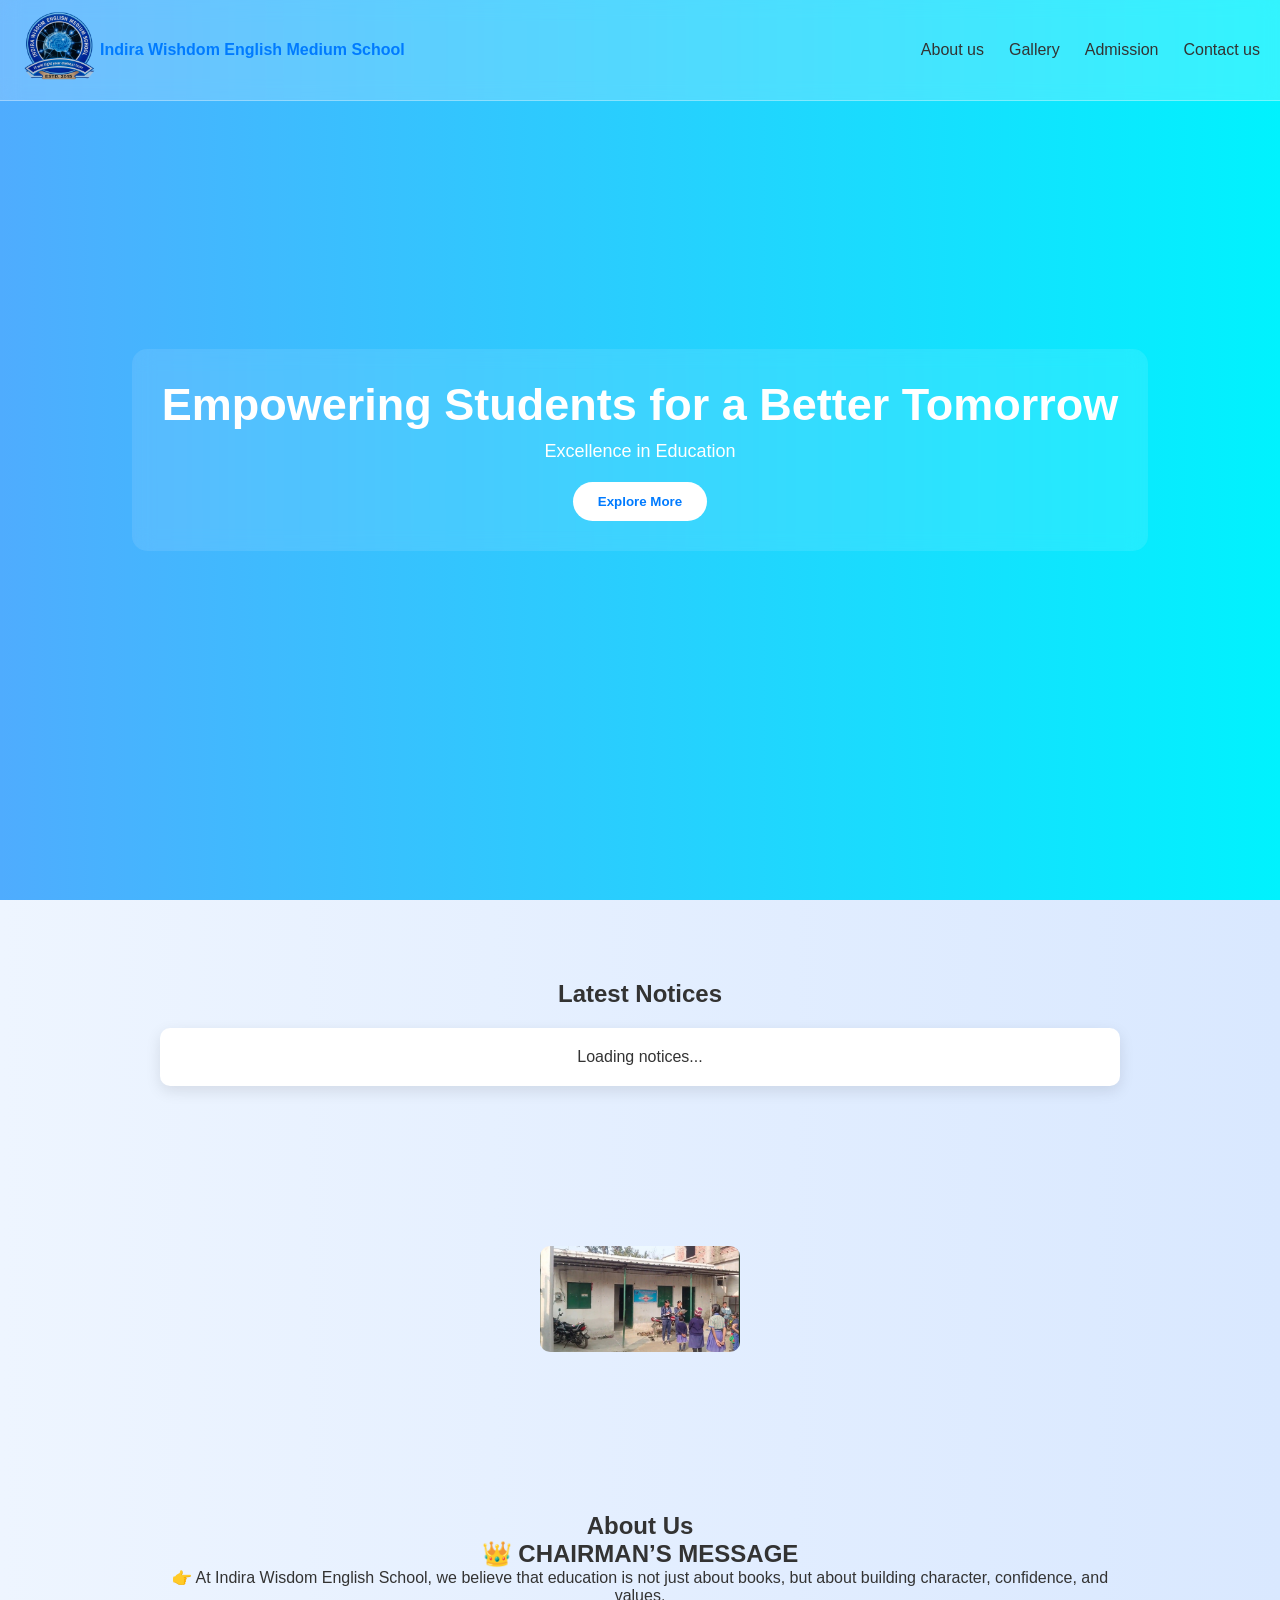
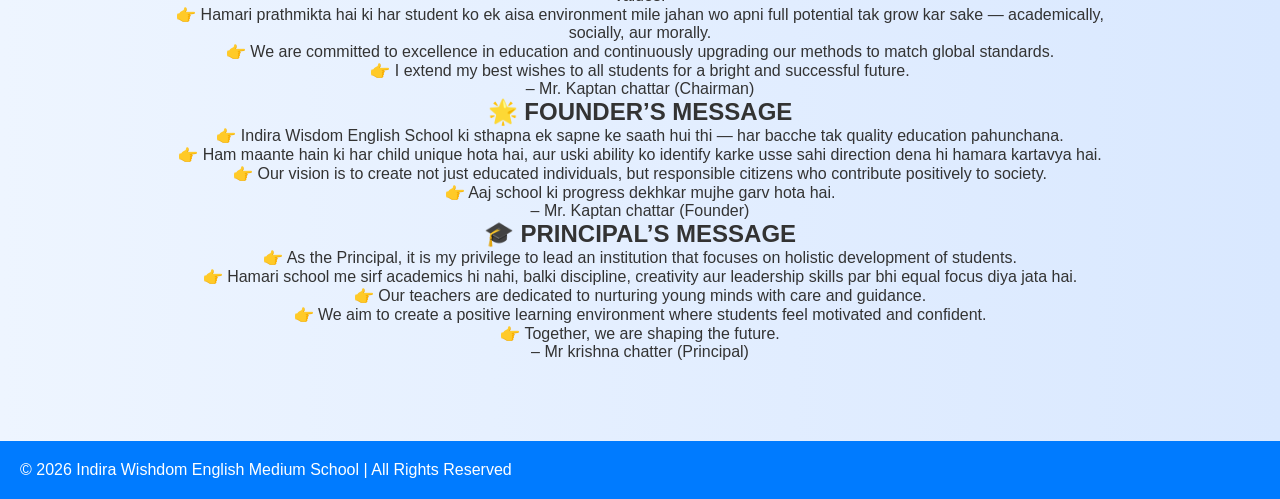
==== index.html @ 180a81d1 "Add files via upload" ====
<!DOCTYPE html>
<html lang="en">
<head>
  <meta charset="UTF-8">
  <meta name="viewport" content="width=device-width, initial-scale=1.0">
  <title>Indira Wishdom English Medium School</title>
  <link rel="stylesheet" href="css/style.css">
</head>
<body>

<header>
  <nav class="navbar">
    
  <div class="logo-container">
  <img src="Logo.png" class="logo">
  <h1 class="school-name">Indira Wishdom English Medium School</h1>
</div>

    <div class="menu-toggle" id="menu-toggle">☰</div>

    <ul class="nav-links" id="nav-links">
      <li><a href="#about">About us</a></li>
      <li><a href="gallery.html">Gallery</a></li>
      <li><a href="admission.html">Admission</a></li>
      <li><a href="contact.html">Contact us</a></li>
    </ul>
  </nav>
</header>

<section class="hero">
  <div class="hero-content">
    <h1>Empowering Students for a Better Tomorrow</h1>
    <p>Excellence in Education</p>
    <button onclick="scrollToSection()">Explore More</button>
  </div>
</section>



<section id="notices" class="notices">
  <h2>Latest Notices</h2>
  <div id="notice-box" class="notice-box">
    <p>Loading notices...</p>
  </div>
</section>

<section id="gallery" class="gallery">
  <h2></h2>
  <div class="images">
    <img src="school.jpg">
  </div>
</section>

<section id="about" class="about">
  <h2>About Us</h2>
  <h1>  👑 CHAIRMAN’S MESSAGE</h1>
   <p>
    👉 At Indira Wisdom English School, we believe that education is not just about books, but about building character, confidence, and values.
  </p>

  <p>
    👉 Hamari prathmikta hai ki har student ko ek aisa environment mile jahan wo apni full potential tak grow kar sake — academically, socially, aur morally.
  </p>

  <p>
  👉 We are committed to excellence in education and continuously upgrading our methods to match global standards.
  </p>

  <p>
  👉 I extend my best wishes to all students for a bright and successful future.
  </p>
   <p>– Mr. Kaptan chattar (Chairman) </p> 
   
   <h1>🌟 FOUNDER’S MESSAGE</h1>
      <p> 👉 Indira Wisdom English School ki sthapna ek sapne ke saath hui thi — har bacche tak quality education pahunchana.</p>
      <p> 👉 Ham maante hain ki har child unique hota hai, aur uski ability ko identify karke usse sahi direction dena hi hamara kartavya hai.</p>

<p>👉 Our vision is to create not just educated individuals, but responsible citizens who contribute positively to society.</p>

<p>👉 Aaj school ki progress dekhkar mujhe garv hota hai.</p>

<p>– Mr. Kaptan chattar (Founder)</p>


<h1>🎓 PRINCIPAL’S MESSAGE</h1>

<p>👉 As the Principal, it is my privilege to lead an institution that focuses on holistic development of students.</p>

<p>👉 Hamari school me sirf academics hi nahi, balki discipline, creativity aur leadership skills par bhi equal focus diya jata hai.</p>

<p>👉 Our teachers are dedicated to nurturing young minds with care and guidance.</p>

<p>👉 We aim to create a positive learning environment where students feel motivated and confident.
</p>
<p>👉 Together, we are shaping the future.</p>

   <p>– Mr krishna chatter (Principal)</p> 
    
      
</section>

<footer id="contact">
  <p>© 2026 Indira Wishdom English Medium School | All Rights Reserved</p>
</footer>

<script src="js/script.js"></script>
</body>
</html>
---- css/style.css ----
* {
  margin: 0;
  padding: 0;
  box-sizing: border-box;
  font-family: 'Segoe UI', sans-serif;
}

html {
  scroll-behavior: smooth;
}

body {
  background: linear-gradient(to right, #eef5ff, #d9e8ff);
  color: #333;
}

/* ================= NAVBAR ================= */

.navbar {
  display: flex;
  align-items: center;
  justify-content: space-between;
  padding: 10px 20px;
  position: fixed;
  width: 100%;
  top: 0;
  backdrop-filter: blur(10px);
  background: rgba(255, 255, 255, 0.2);
  border-bottom: 1px solid rgba(255,255,255,0.3);
  z-index: 1000;
}

/* Logo + Name */
/* Logo + Name container */
.logo-container {
  display: flex;
  align-items: center;
  gap: 00px;

  /* responsive width */
  max-width: 75%;
}

/* Logo image */
.logo {
  width: 80px;
  height: 80px;
  border-radius: 50%;
}

/* School name */
.school-name {
  font-size:16px !important;
  font-weight: 600;
  color: #007BFF;
  line-height: 1.2;

  /* 🔥 Auto scaling text */
  font-size: clamp(14px, 2.5vw, 22px);

  /* allow wrapping */
  white-space: normal;
  word-break: break-word;
}

/* 📱 Mobile */
@media (max-width: 768px) {
  .logo-container {
    max-width: 70%;
  }

  .school-name {
    max-width: 250px !important;
  }
}


  

/* Nav Links */
.nav-links {
  list-style: none;
  display: flex;
  gap: 25px;
}

.nav-links a {
  text-decoration: none;
  color: #333;
  font-weight: 500;
  transition: 0.3s;
}

.nav-links a:hover {
  color: #007BFF;
}

/* Mobile Menu Button */
.menu-toggle {
  display: none;
  font-size: 28px;
  cursor: pointer;
}

/* ================= HERO ================= */

.hero {
  height: 100vh;
  background: linear-gradient(to right, #4facfe, #00f2fe);
  display: flex;
  align-items: center;
  justify-content: center;
  text-align: center;
  padding: 20px;
  color: white;
}

.hero-content {
  backdrop-filter: blur(10px);
  background: rgba(255,255,255,0.1);
  padding: 30px;
  border-radius: 15px;
}

.hero h1 {
  font-size: 45px;
}

.hero p {
  margin-top: 10px;
  font-size: 18px;
}

.hero button {
  margin-top: 20px;
  padding: 12px 25px;
  border: none;
  background: white;
  color: #007BFF;
  font-weight: bold;
  cursor: pointer;
  border-radius: 25px;
  transition: 0.3s;
}

.hero button:hover {
  transform: scale(1.05);
}

/* ================= SECTIONS ================= */

section {
  padding: 80px 20px;
  text-align: center;
}

.about, .notices, .gallery {
  max-width: 1000px;
  margin: auto;
}

/* Notice Box */
.notice-box {
  margin-top: 20px;
  background: white;
  padding: 20px;
  border-radius: 10px;
  box-shadow: 0 5px 15px rgba(0,0,0,0.1);
}

/* Gallery */
.images {
  display: flex;
  justify-content: center;
  gap: 15px;
  flex-wrap: wrap;
}

.images img {
  width: 200px;
  border-radius: 10px;
  transition: 0.3s;
}

.images img:hover {
  transform: scale(1.05);
}

/* Footer */
footer {
  background: #007BFF;
  color: white;
  padding: 20px;
}

/* ================= MOBILE ================= */

@media (max-width: 768px) {

  .menu-toggle {
    display: block;
  }

  .nav-links {
    position: absolute;
    top: 60px;
    right: 0;
    background: white;
    width: 100%;
    flex-direction: column;
    text-align: center;
    display: none;
    padding: 20px 0;
  }

  .nav-links.active {
    display: flex;
  }

  .nav-links li {
    margin: 15px 0;
  }

  .hero h1 {
    font-size: 30px;
  }

  .images img {
    width: 100%;
  }

  .school-name {
    font-size: 14px;
    max-width: 150px;
  }
}
.school-name {
  font-size: 22px;
}

@media (max-width: 768px) {
  .school-name {
    font-size: 16px;
  }
}
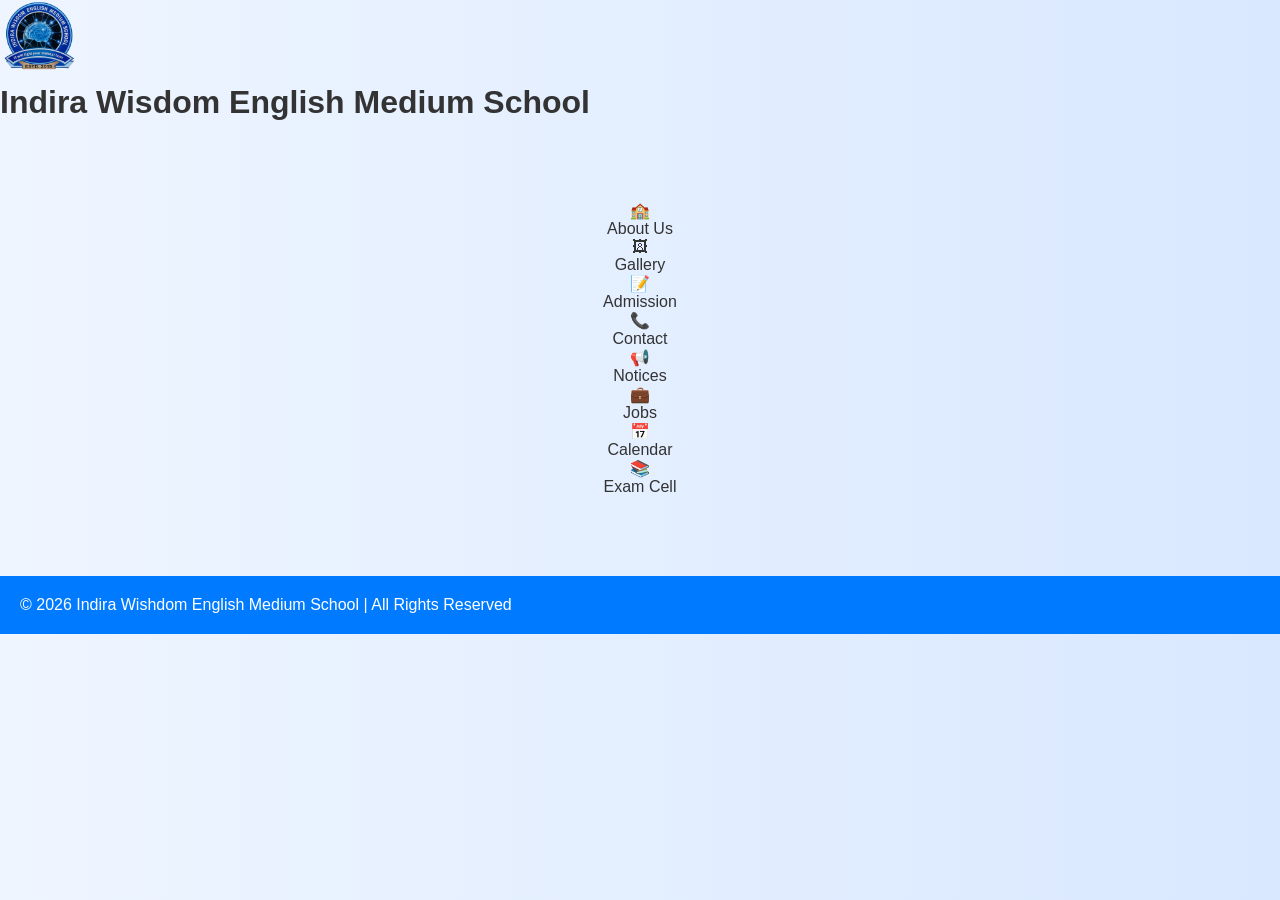
==== commit 4f325452: "Add files via upload" ====
--- a/index.html
+++ b/index.html
@@ -3,103 +3,40 @@
 <head>
   <meta charset="UTF-8">
   <meta name="viewport" content="width=device-width, initial-scale=1.0">
-  <title>Indira Wishdom English Medium School</title>
+  <title>Indira Wisdom English Medium School</title>
+
+  <link rel="icon" href="favicon.png">
   <link rel="stylesheet" href="css/style.css">
 </head>
 <body>
 
-<header>
-  <nav class="navbar">
-    
-  <div class="logo-container">
+<!-- HEADER -->
+<div class="header-box">
   <img src="Logo.png" class="logo">
-  <h1 class="school-name">Indira Wishdom English Medium School</h1>
+  <h1>Indira Wisdom English Medium School</h1>
 </div>
 
-    <div class="menu-toggle" id="menu-toggle">☰</div>
+<!-- GRID MENU -->
+<section class="dashboard">
 
-    <ul class="nav-links" id="nav-links">
-      <li><a href="#about">About us</a></li>
-      <li><a href="gallery.html">Gallery</a></li>
-      <li><a href="admission.html">Admission</a></li>
-      <li><a href="contact.html">Contact us</a></li>
-    </ul>
-  </nav>
-</header>
+  <div class="grid">
 
-<section class="hero">
-  <div class="hero-content">
-    <h1>Empowering Students for a Better Tomorrow</h1>
-    <p>Excellence in Education</p>
-    <button onclick="scrollToSection()">Explore More</button>
+    <div class="card" onclick="location.href='about.html'"><span>🏫</span><p>About Us</p></div>
+    <div class="card" onclick="location.href='gallery.html'"><span>🖼</span><p>Gallery</p></div>
+    <div class="card" onclick="location.href='admission.html'"><span>📝</span><p>Admission</p></div>
+    <div class="card" onclick="location.href='contact.html'"><span>📞</span><p>Contact</p></div>
+    <div class="card" onclick="location.href='notices.html'"><span>📢</span><p>Notices</p></div>
+     <div class="card" onclick="location.href='jobs.html'"><span>💼</span><p>Jobs</p></div>
+    <div class="card" onclick="location.href='gallery.html'"><span>📅</span><p>Calendar</p></div>
+    <div class="card" onclick="location.href='gallery.html'"><span>📚</span><p>Exam Cell</p></div>
+   
+
   </div>
+
 </section>
 
-
-
-<section id="notices" class="notices">
-  <h2>Latest Notices</h2>
-  <div id="notice-box" class="notice-box">
-    <p>Loading notices...</p>
-  </div>
 </section>
-
-<section id="gallery" class="gallery">
-  <h2></h2>
-  <div class="images">
-    <img src="school.jpg">
-  </div>
-</section>
-
-<section id="about" class="about">
-  <h2>About Us</h2>
-  <h1>  👑 CHAIRMAN’S MESSAGE</h1>
-   <p>
-    👉 At Indira Wisdom English School, we believe that education is not just about books, but about building character, confidence, and values.
-  </p>
-
-  <p>
-    👉 Hamari prathmikta hai ki har student ko ek aisa environment mile jahan wo apni full potential tak grow kar sake — academically, socially, aur morally.
-  </p>
-
-  <p>
-  👉 We are committed to excellence in education and continuously upgrading our methods to match global standards.
-  </p>
-
-  <p>
-  👉 I extend my best wishes to all students for a bright and successful future.
-  </p>
-   <p>– Mr. Kaptan chattar (Chairman) </p> 
-   
-   <h1>🌟 FOUNDER’S MESSAGE</h1>
-      <p> 👉 Indira Wisdom English School ki sthapna ek sapne ke saath hui thi — har bacche tak quality education pahunchana.</p>
-      <p> 👉 Ham maante hain ki har child unique hota hai, aur uski ability ko identify karke usse sahi direction dena hi hamara kartavya hai.</p>
-
-<p>👉 Our vision is to create not just educated individuals, but responsible citizens who contribute positively to society.</p>
-
-<p>👉 Aaj school ki progress dekhkar mujhe garv hota hai.</p>
-
-<p>– Mr. Kaptan chattar (Founder)</p>
-
-
-<h1>🎓 PRINCIPAL’S MESSAGE</h1>
-
-<p>👉 As the Principal, it is my privilege to lead an institution that focuses on holistic development of students.</p>
-
-<p>👉 Hamari school me sirf academics hi nahi, balki discipline, creativity aur leadership skills par bhi equal focus diya jata hai.</p>
-
-<p>👉 Our teachers are dedicated to nurturing young minds with care and guidance.</p>
-
-<p>👉 We aim to create a positive learning environment where students feel motivated and confident.
-</p>
-<p>👉 Together, we are shaping the future.</p>
-
-   <p>– Mr krishna chatter (Principal)</p> 
-    
-      
-</section>
-
-<footer id="contact">
+<footer>
   <p>© 2026 Indira Wishdom English Medium School | All Rights Reserved</p>
 </footer>
 
--- a/css/style.css
+++ b/css/style.css
@@ -53,7 +53,7 @@
   font-size:16px !important;
   font-weight: 600;
   color: #007BFF;
-  line-height: 1.2;
+  line-height: 1.5;
 
   /* 🔥 Auto scaling text */
   font-size: clamp(14px, 2.5vw, 22px);
@@ -70,7 +70,7 @@
   }
 
   .school-name {
-    max-width: 250px !important;
+    max-width: 500px !important;
   }
 }
 
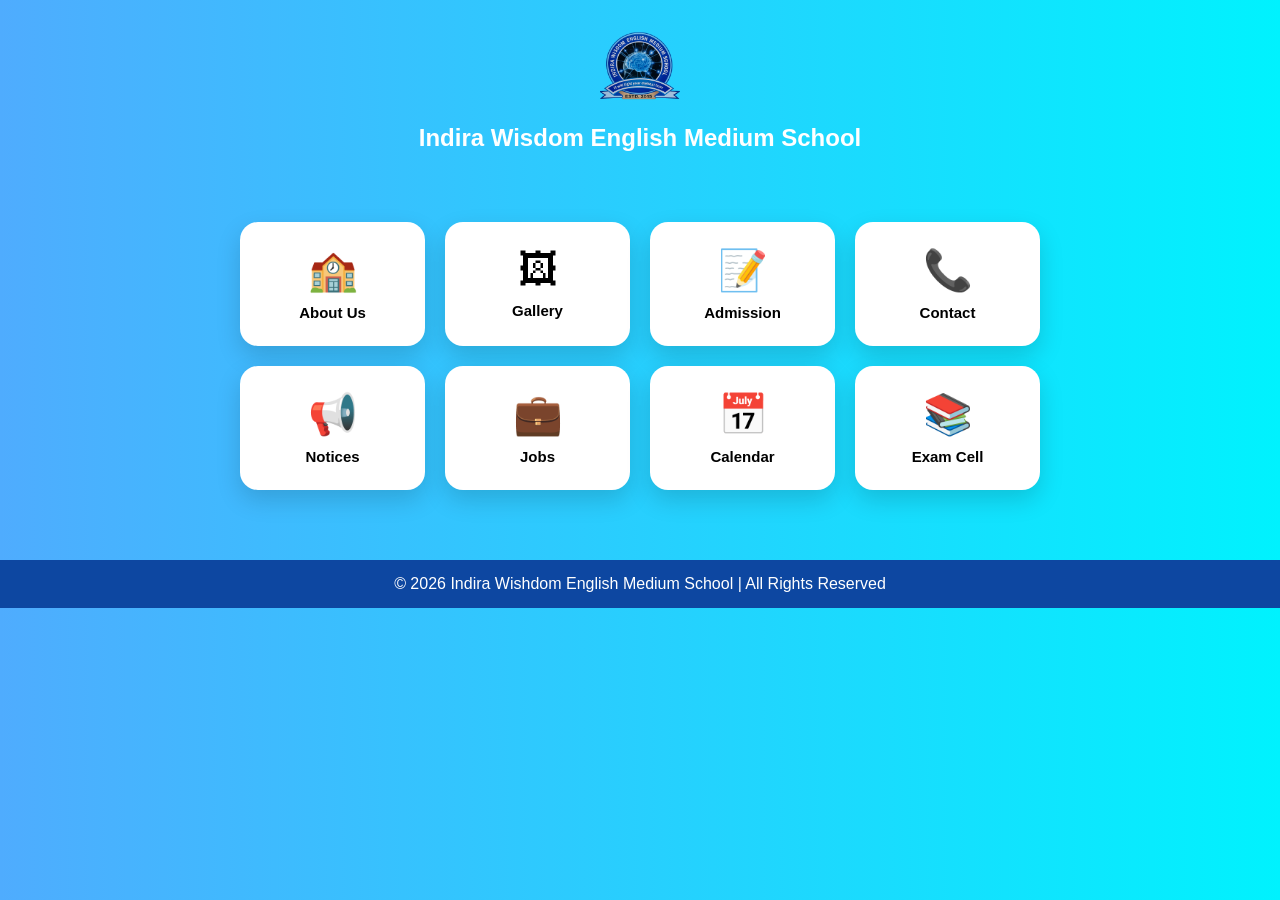
==== commit 3e0939e1: "Add files via upload" ====
--- a/index.html
+++ b/index.html
@@ -1,10 +1,12 @@
 <!DOCTYPE html>
 <html lang="en">
 <head>
+  <meta name="google-site-verification" content="SMYrlsCuy8_mDeK1MC7iNU0tBYA3kZjQeW4UBEMEr4s" />
   <meta charset="UTF-8">
   <meta name="viewport" content="width=device-width, initial-scale=1.0">
   <title>Indira Wisdom English Medium School</title>
-
+<meta name="keywords" content="Indira Wisdom English Medium School, School in Rourkela, Education, School Admission, School Website">
+<meta name="author" content="Indira Wisdom English Medium School">
   <link rel="icon" href="favicon.png">
   <link rel="stylesheet" href="css/style.css">
 </head>
--- a/css/style.css
+++ b/css/style.css
@@ -5,241 +5,107 @@
   font-family: 'Segoe UI', sans-serif;
 }
 
-html {
-  scroll-behavior: smooth;
+/* BACKGROUND */
+body {
+  background: linear-gradient(to right, #4facfe, #00f2fe);
+  min-height: 100vh;
 }
 
-body {
-  background: linear-gradient(to right, #eef5ff, #d9e8ff);
-  color: #333;
+/* HEADER */
+.header-box {
+  text-align: center;
+  padding: 30px;
+  color: white;
 }
 
-/* ================= NAVBAR ================= */
-
-.navbar {
-  display: flex;
-  align-items: center;
-  justify-content: space-between;
-  padding: 10px 20px;
-  position: fixed;
-  width: 100%;
-  top: 0;
-  backdrop-filter: blur(10px);
-  background: rgba(255, 255, 255, 0.2);
-  border-bottom: 1px solid rgba(255,255,255,0.3);
-  z-index: 1000;
+.logo {
+  width: 80px;
 }
 
-/* Logo + Name */
-/* Logo + Name container */
-.logo-container {
-  display: flex;
-  align-items: center;
-  gap: 00px;
-
-  /* responsive width */
-  max-width: 75%;
+.header-box h1 {
+  margin-top: 10px;
+  font-size: 24px;
 }
 
-/* Logo image */
-.logo {
-  width: 80px;
-  height: 80px;
-  border-radius: 50%;
+/* DASHBOARD */
+.dashboard {
+  display: flex;
+  justify-content: center;
+  padding: 40px 20px;
 }
 
-/* School name */
-.school-name {
-  font-size:16px !important;
-  font-weight: 600;
-  color: #007BFF;
-  line-height: 1.5;
-
-  /* 🔥 Auto scaling text */
-  font-size: clamp(14px, 2.5vw, 22px);
-
-  /* allow wrapping */
-  white-space: normal;
-  word-break: break-word;
+/* GRID (FIXED WIDTH FOR DESKTOP) */
+.grid {
+  display: grid;
+  grid-template-columns: repeat(4, 1fr);
+  gap: 20px;
+  max-width: 800px;
+  width: 100%;
 }
 
-/* 📱 Mobile */
-@media (max-width: 768px) {
-  .logo-container {
-    max-width: 70%;
-  }
+/* CARD */
+.card {
+  background: white;
+  border-radius: 18px;
+  padding: 25px;
+  text-align: center;
+  cursor: pointer;
+  transition: 0.3s;
+  box-shadow: 0 10px 25px rgba(0,0,0,0.15);
 
-  .school-name {
-    max-width: 500px !important;
+  opacity: 0;
+  transform: translateY(40px);
+  animation: fadeUp 0.6s forwards;
+}
+
+/* ICON */
+.card span {
+  font-size: 40px;
+  display: block;
+  margin-bottom: 10px;
+}
+
+/* TEXT */
+.card p {
+  font-weight: bold;
+  font-size: 15px;
+}
+
+/* HOVER */
+.card:hover {
+  transform: translateY(-10px) scale(1.05);
+  background: linear-gradient(to right, #4facfe, #00f2fe);
+  color: white;
+}
+
+/* ANIMATION */
+@keyframes fadeUp {
+  to {
+    opacity: 1;
+    transform: translateY(0);
   }
 }
 
+/* DELAY ANIMATION */
+.card:nth-child(1){animation-delay:0.1s;}
+.card:nth-child(2){animation-delay:0.2s;}
+.card:nth-child(3){animation-delay:0.3s;}
+.card:nth-child(4){animation-delay:0.4s;}
+.card:nth-child(5){animation-delay:0.5s;}
+.card:nth-child(6){animation-delay:0.6s;}
+.card:nth-child(7){animation-delay:0.7s;}
+.card:nth-child(8){animation-delay:0.8s;}
 
-  
-
-/* Nav Links */
-.nav-links {
-  list-style: none;
-  display: flex;
-  gap: 25px;
-}
-
-.nav-links a {
-  text-decoration: none;
-  color: #333;
-  font-weight: 500;
-  transition: 0.3s;
-}
-
-.nav-links a:hover {
-  color: #007BFF;
-}
-
-/* Mobile Menu Button */
-.menu-toggle {
-  display: none;
-  font-size: 28px;
-  cursor: pointer;
-}
-
-/* ================= HERO ================= */
-
-.hero {
-  height: 100vh;
-  background: linear-gradient(to right, #4facfe, #00f2fe);
-  display: flex;
-  align-items: center;
-  justify-content: center;
-  text-align: center;
-  padding: 20px;
-  color: white;
-}
-
-.hero-content {
-  backdrop-filter: blur(10px);
-  background: rgba(255,255,255,0.1);
-  padding: 30px;
-  border-radius: 15px;
-}
-
-.hero h1 {
-  font-size: 45px;
-}
-
-.hero p {
-  margin-top: 10px;
-  font-size: 18px;
-}
-
-.hero button {
-  margin-top: 20px;
-  padding: 12px 25px;
-  border: none;
-  background: white;
-  color: #007BFF;
-  font-weight: bold;
-  cursor: pointer;
-  border-radius: 25px;
-  transition: 0.3s;
-}
-
-.hero button:hover {
-  transform: scale(1.05);
-}
-
-/* ================= SECTIONS ================= */
-
-section {
-  padding: 80px 20px;
-  text-align: center;
-}
-
-.about, .notices, .gallery {
-  max-width: 1000px;
-  margin: auto;
-}
-
-/* Notice Box */
-.notice-box {
-  margin-top: 20px;
-  background: white;
-  padding: 20px;
-  border-radius: 10px;
-  box-shadow: 0 5px 15px rgba(0,0,0,0.1);
-}
-
-/* Gallery */
-.images {
-  display: flex;
-  justify-content: center;
-  gap: 15px;
-  flex-wrap: wrap;
-}
-
-.images img {
-  width: 200px;
-  border-radius: 10px;
-  transition: 0.3s;
-}
-
-.images img:hover {
-  transform: scale(1.05);
-}
-
-/* Footer */
-footer {
-  background: #007BFF;
-  color: white;
-  padding: 20px;
-}
-
-/* ================= MOBILE ================= */
-
+/* MOBILE RESPONSIVE */
 @media (max-width: 768px) {
-
-  .menu-toggle {
-    display: block;
-  }
-
-  .nav-links {
-    position: absolute;
-    top: 60px;
-    right: 0;
-    background: white;
-    width: 100%;
-    flex-direction: column;
-    text-align: center;
-    display: none;
-    padding: 20px 0;
-  }
-
-  .nav-links.active {
-    display: flex;
-  }
-
-  .nav-links li {
-    margin: 15px 0;
-  }
-
-  .hero h1 {
-    font-size: 30px;
-  }
-
-  .images img {
-    width: 100%;
-  }
-
-  .school-name {
-    font-size: 14px;
-    max-width: 150px;
+  .grid {
+    grid-template-columns: repeat(2, 1fr);
   }
 }
-.school-name {
-  font-size: 22px;
-}
-
-@media (max-width: 768px) {
-  .school-name {
-    font-size: 16px;
-  }
+footer {
+  text-align: center;
+  padding: 15px;
+  background: #0d47a1;
+  color: white;
+  margin-top: 30px;
 }
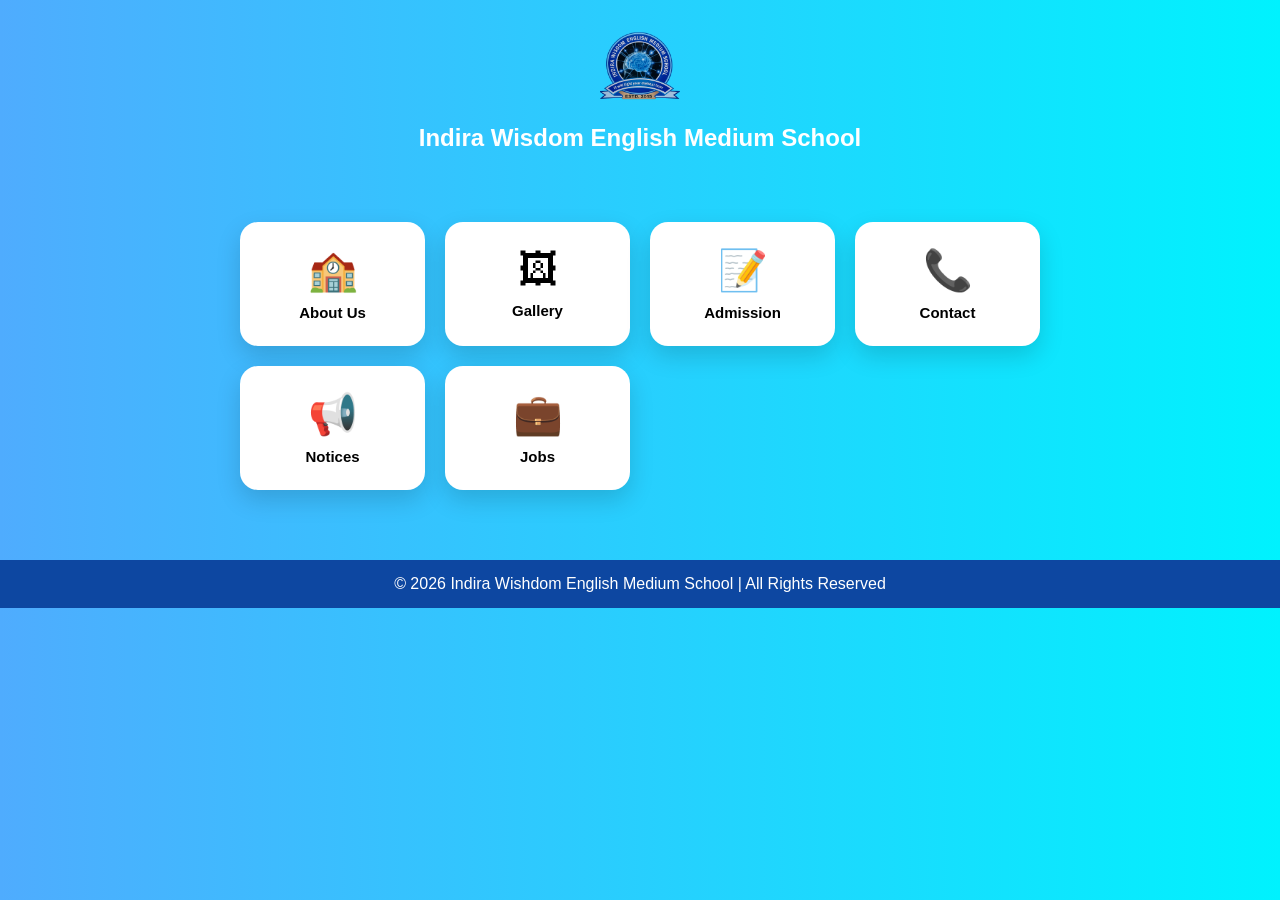
==== commit 21cf794a: "Add files via upload" ====
--- a/index.html
+++ b/index.html
@@ -29,8 +29,6 @@
     <div class="card" onclick="location.href='contact.html'"><span>📞</span><p>Contact</p></div>
     <div class="card" onclick="location.href='notices.html'"><span>📢</span><p>Notices</p></div>
      <div class="card" onclick="location.href='jobs.html'"><span>💼</span><p>Jobs</p></div>
-    <div class="card" onclick="location.href='gallery.html'"><span>📅</span><p>Calendar</p></div>
-    <div class="card" onclick="location.href='gallery.html'"><span>📚</span><p>Exam Cell</p></div>
    
 
   </div>
